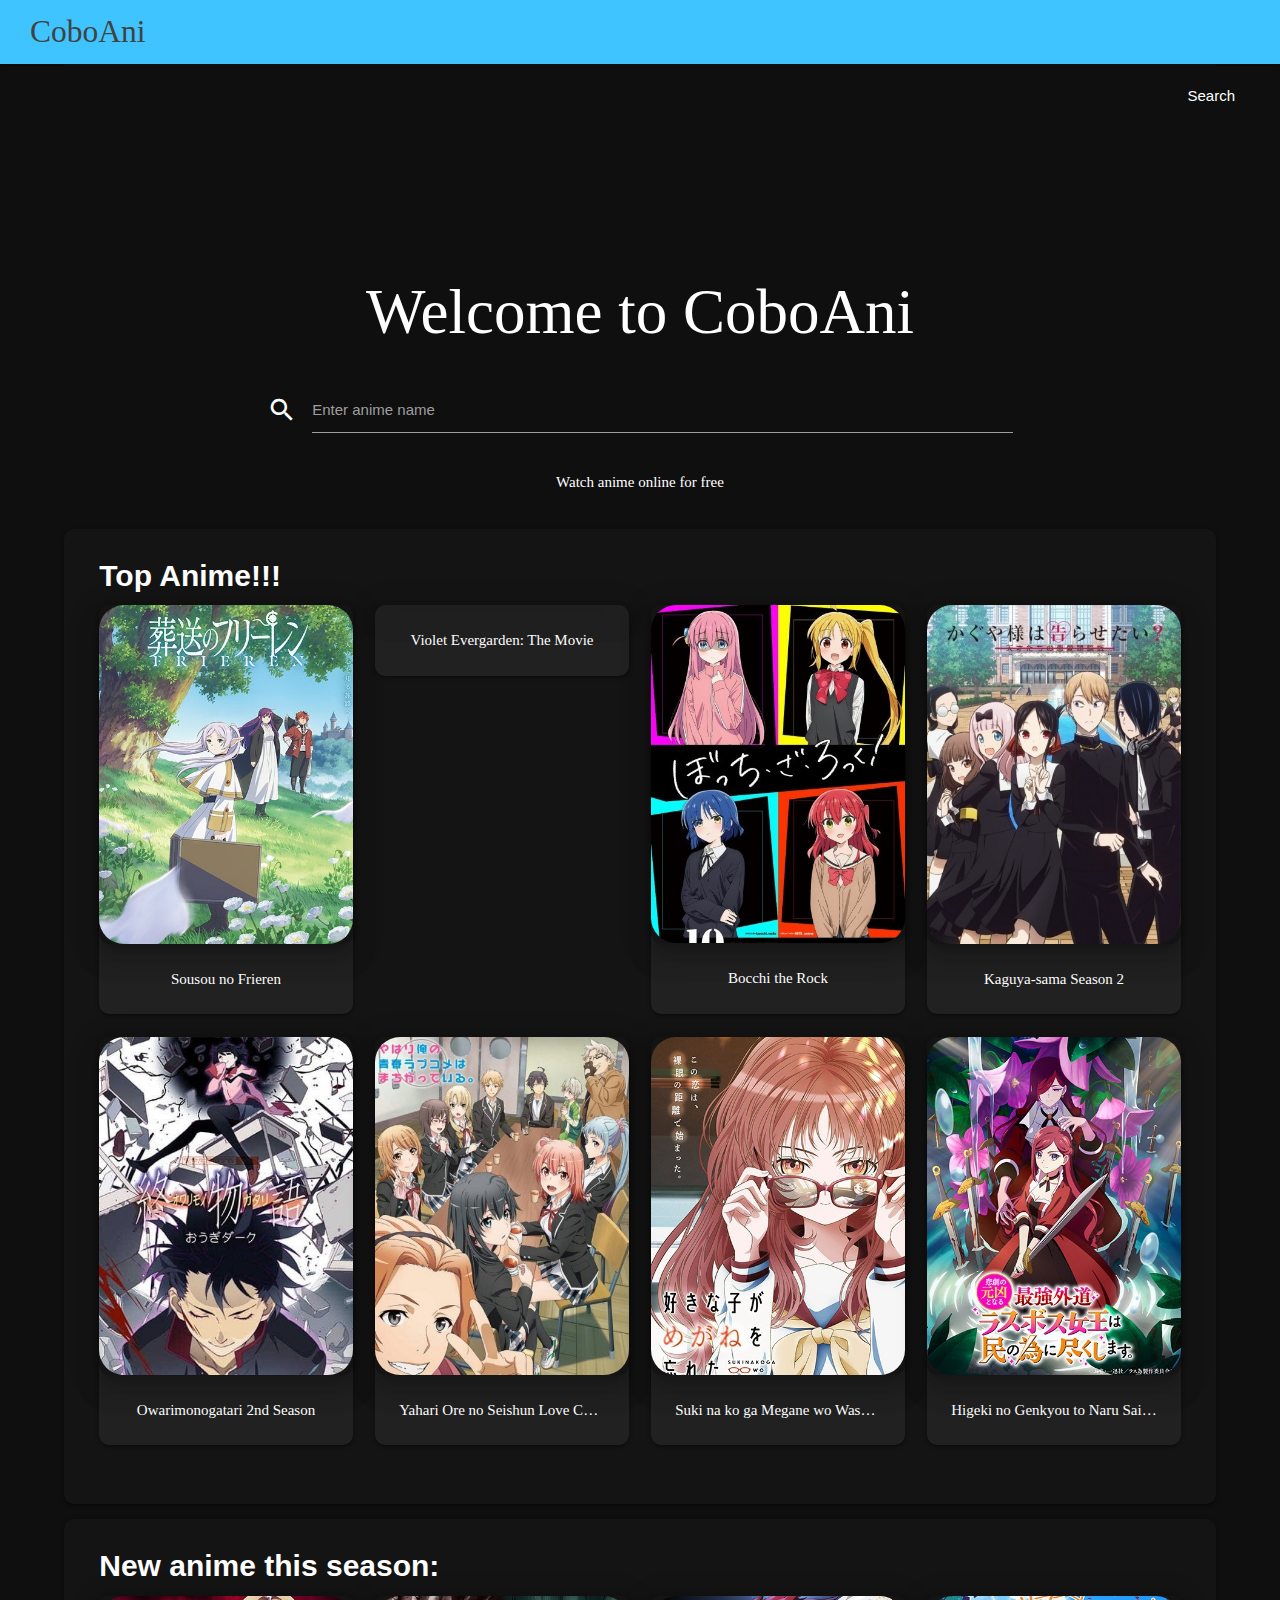
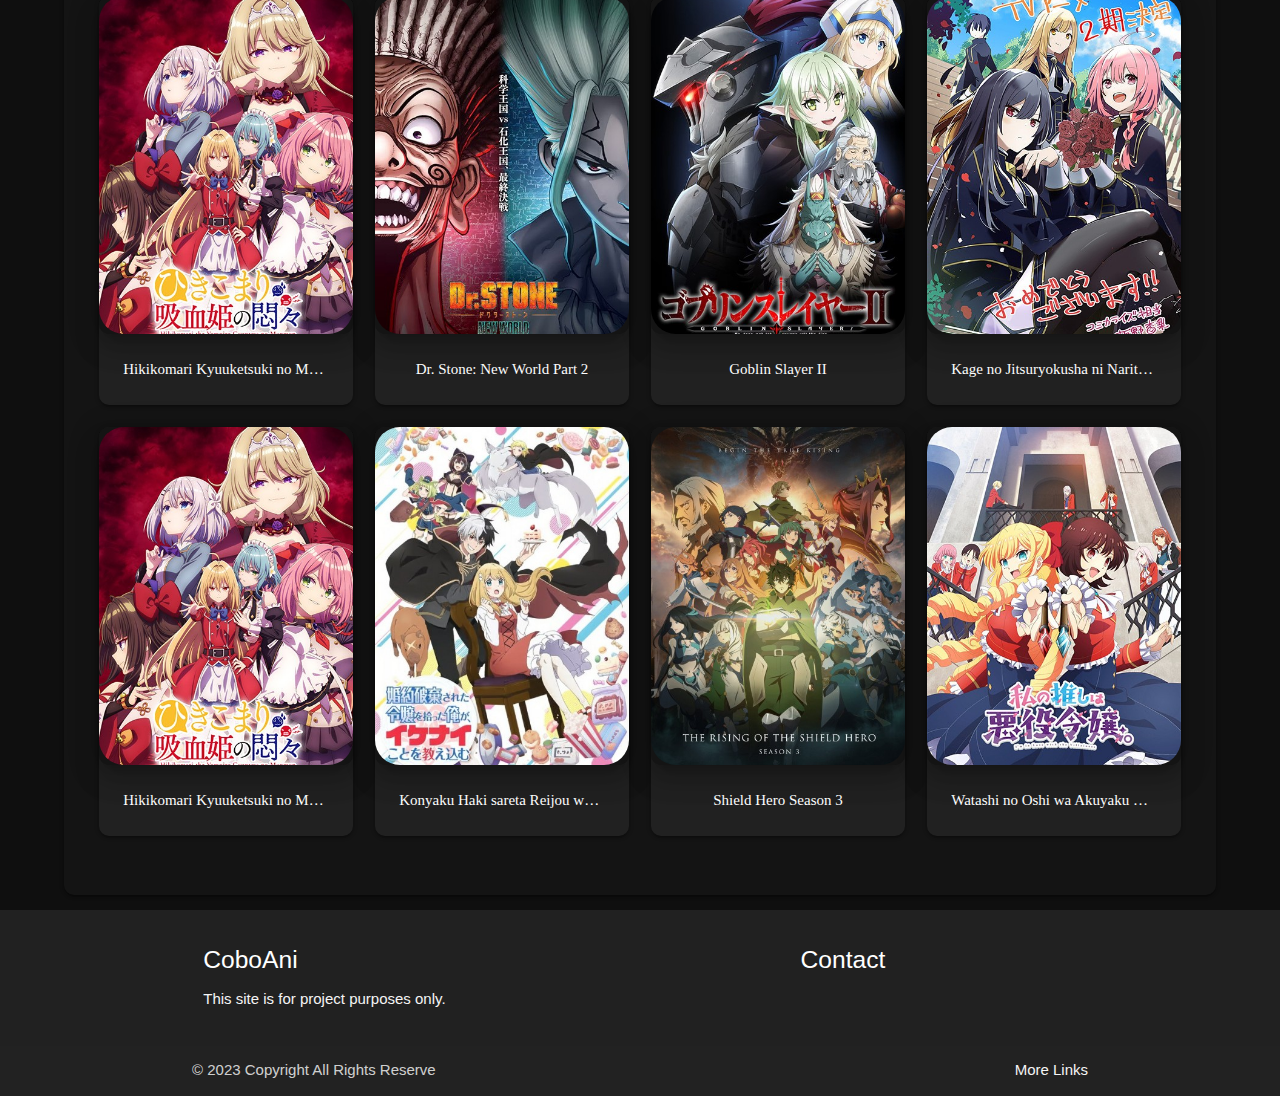
==== index.html @ 5bb8b417 "First Commit" ====
<!DOCTYPE html>
    <html lang="en">
    <head>
        <meta charset="UTF-8">
        <meta name="viewport" content="width=device-width, initial-scale=1.0">
        <title>Home | CoboAni</title>

        <!-- Compiled and minified CSS -->
        <link rel="stylesheet" href="https://cdnjs.cloudflare.com/ajax/libs/materialize/1.0.0/css/materialize.min.css">

        <!-- FontAwesome CDN -->
        <script src="https://kit.fontawesome.com/a915fee848.js" crossorigin="anonymous"></script>

        <!-- MaterializeCSS icons -->
        <link href="https://fonts.googleapis.com/icon?family=Material+Icons" rel="stylesheet">

        <!-- Custom External CSS -->
        <link rel="stylesheet" href="style.css">

    </head>
    <body>
        <nav class="light-blue accent-2">
            <div class="nav-wrapper light-blue accent-2">
                <a href="index.html" class="brand-logo grey-text text-darken-3" style="font-family: cursive;">CoboAni</a>
                <ul class="right">
                    <li>
                        <a href="search.html">
                            <i class="fa-solid fa-magnifying-glass" style="margin-right: 5px;"></i>Search
                        </a>
                    </li>
                </ul>
            </div>
        </nav>
        
        <div class="container main-container">
            <!-- Home search section -->
            <div class="row">
                <div class="col s12">
                    <h1 class="white-text center font padding">Welcome to CoboAni</h1>
                </div>

                <div class="col s8 offset-s2">
                    <form>
                        <div class="input-field">
                            <i class="material-icons prefix white-text">search</i>
                            <input type="text" id="searchBar" class="white-text">
                            <label for="searchBar">Enter anime name</label>
                        </div>
                    </form>
                </div>
                
                <div class="col s12 center font">
                    <p class="white-text font">Watch anime online for free</p>
                </div>
            </div>

            <!-- Top anime section -->
            <div class="card-panel white-text">
                <div class="row">
                    <div class="card-content col s12">
                        <span class="sect-title">
                            Top Anime!!!
                        </span>
                    </div>

                    <div class="section col s6 m3">
                        <div class="card grey darken-4">
                            <div class="card-image responsive-img z-depth-4">
                                <a href="watch-anime.html">
                                    <img src="images/Sousou-no-Frieren.jpg" alt="" style="border-radius: 25px;">
                                </a>
                            </div>
                            <div class="card-content center">
                                <span class="font truncate">
                                    Sousou no Frieren
                                </span>
                            </div>
                        </div>
                    </div>

                    <div class="section col s6 m3">
                        <div class="card grey darken-4">
                            <div class="card-image responsive-img z-depth-4">
                                <a href="watch-anime.html">
                                    <img src="images/Violet-Evergarden-the-Movie.jpg" alt="" style="border-radius: 25px;">
                                </a>
                            </div>
                            <div class="card-content center">
                                <span class="font truncate">
                                    Violet Evergarden: The Movie
                                </span>
                            </div>
                        </div>
                    </div>

                    <div class="section col s6 m3">
                        <div class="card grey darken-4">
                            <div class="card-image responsive-img z-depth-4">
                                <a href="watch-anime.html">
                                    <img src="images/Bocchi-the-rock.jpg" alt="" style="border-radius: 25px;">
                                </a>
                            </div>
                            <div class="card-content center">
                                <span class="font truncate">
                                    Bocchi the Rock
                                </span>
                            </div>
                        </div>
                    </div>

                    <div class="section col s6 m3">
                        <div class="card grey darken-4">
                            <div class="card-image responsive-img z-depth-4">
                                <a href="watch-anime.html">
                                    <img src="images/Kaguya-sama-season-2.jpg" alt="" style="border-radius: 25px;">
                                </a>
                            </div>
                            <div class="card-content center">
                                <span class="font truncate">
                                    Kaguya-sama Season 2
                                </span>
                            </div>
                        </div>
                    </div>

                    <div class="section col s6 m3">
                        <div class="card grey darken-4">
                            <div class="card-image responsive-img z-depth-4">
                                <a href="watch-anime.html">
                                    <img src="images/Owarimonogatari-2nd-season.jpg" alt="" style="border-radius: 25px;">
                                </a>
                            </div>
                            <div class="card-content center">
                                <span class="font truncate">
                                    Owarimonogatari 2nd Season
                                </span>
                            </div>
                        </div>
                    </div>

                    <div class="section col s6 m3">
                        <div class="card grey darken-4">
                            <div class="card-image responsive-img z-depth-4">
                                <a href="watch-anime.html">
                                    <img src="images/Yahari-ore.jpg" alt="" style="border-radius: 25px;">
                                </a>
                            </div>
                            <div class="card-content center">
                                <span class="font truncate">
                                    Yahari Ore no Seishun Love Comedy wa Machigatteiru. Kan
                                </span>
                            </div>
                        </div>
                    </div>

                    <div class="section col s6 m3">
                        <div class="card grey darken-4">
                            <div class="card-image responsive-img z-depth-4">
                                <a href="watch-anime.html">
                                    <img src="images/Suki-na-ko.jpg" alt="" style="border-radius: 25px;">
                                </a>
                            </div>
                            <div class="card-content">
                                <span class="font truncate">
                                    Suki na ko ga Megane wo Wasureta
                                </span>
                            </div>
                        </div>
                    </div>

                    <div class="section col s6 m3">
                        <div class="card grey darken-4">
                            <div class="card-image responsive-img z-depth-4">
                                <a href="watch-anime.html">
                                    <img src="images/Heretical-villainess.jpg" alt="" style="border-radius: 25px;">
                                </a>
                            </div>
                            <div class="card-content center">
                                <span class="font truncate">
                                    Higeki no Genkyou to Naru Saikyou Gedou Last Boss Joou wa Tami no Tame ni Tsukushimasu
                                </span>
                            </div>
                        </div>
                    </div>

                </div>
            </div> 

            <div class="card-panel white-text">
                <div class="row">
                    <div class="col s12">
                        <div class="card-content">
                            <span class="sect-title">
                                New anime this season:
                            </span>
                        </div>
                    </div>

                    <div class="section col s6 m3">
                        <div class="card grey darken-4">
                            <div class="card-image responsive-img z-depth-4">
                                <a href="watch-anime.html">
                                    <img src="images/Hikikomari-Kyuuketsuki-no-Monmon.jpg" alt="" style="border-radius: 25px;">
                                </a>
                            </div>
                            <div class="card-content">
                                <span class="center font truncate">
                                    Hikikomari Kyuuketsuki no Monmon
                                </span>
                            </div>
                        </div>
                    </div>

                    <div class="section col s6 m3">
                        <div class="card grey darken-4">
                            <div class="card-image responsive-img z-depth-4">
                                <a href="watch-anime.html">
                                    <img src="images/Dr-Stone-New-World-Part-2.jpg" alt="" style="border-radius: 25px;">
                                </a>
                            </div>
                            <div class="card-content">
                                <span class="center font truncate">
                                    Dr. Stone: New World Part 2
                                </span>
                            </div>
                        </div>
                    </div>

                    <div class="section col s6 m3">
                        <div class="card grey darken-4">
                            <div class="card-image responsive-img z-depth-4">
                                <a href="watch-anime.html">
                                    <img src="images/Goblin-Slayer-II.jpg" alt="" style="border-radius: 25px;">
                                </a>
                            </div>
                            <div class="card-content">
                                <span class="center font truncate">
                                    Goblin Slayer II
                                </span>
                            </div>
                        </div>
                    </div>

                    <div class="section col s6 m3">
                        <div class="card grey darken-4">
                            <div class="card-image responsive-img z-depth-4">
                                <a href="watch-anime.html">
                                    <img src="images/Kage-no-Jitsuryokusha-ni-Naritakute!-2nd-Season.jpg" alt="" style="border-radius: 25px;">
                                </a>
                            </div>
                            <div class="card-content">
                                <span class="center font truncate">
                                    Kage no Jitsuryokusha ni Naritakute! 2nd Season
                                </span>
                            </div>
                        </div>
                    </div>

                    <div class="section col s6 m3">
                        <div class="card grey darken-4">
                            <div class="card-image responsive-img z-depth-4">
                                <a href="watch-anime.html">
                                    <img src="images/Hikikomari-Kyuuketsuki-no-Monmon.jpg" alt="" style="border-radius: 25px;">
                                </a>
                            </div>
                            <div class="card-content">
                                <span class="center font truncate">
                                    Hikikomari Kyuuketsuki no Monmon
                                </span>
                            </div>
                        </div>
                    </div>

                    <div class="section col s6 m3">
                        <div class="card grey darken-4">
                            <div class="card-image responsive-img z-depth-4">
                                <a href="watch-anime.html">
                                    <img src="images/Konyaku-Haki-sareta-Reijou-wo-Hirotta-Ore-ga-Ikenai-Koto-wo-Oshiekomu.jpg" alt="" style="border-radius: 25px;">
                                </a>
                            </div>
                            <div class="card-content">
                                <span class="center font truncate">
                                    Konyaku Haki sareta Reijou wo Hirotta Ore ga, Ikenai Koto wo Oshiekomu
                                </span>
                            </div>
                        </div>
                    </div>

                    <div class="section col s6 m3">
                        <div class="card grey darken-4">
                            <div class="card-image responsive-img z-depth-4">
                                <a href="watch-anime.html">
                                    <img src="images/Shield-hero-season-3.jpg" alt="" style="border-radius: 25px;">
                                </a>
                            </div>
                            <div class="card-content">
                                <span class="center font truncate">
                                    Shield Hero Season 3
                                </span>
                            </div>
                        </div>
                    </div>

                    <div class="section col s6 m3">
                        <div class="card grey darken-4">
                            <div class="card-image responsive-img z-depth-4">
                                <a href="watch-anime.html">
                                    <img src="images/Watashi-no-Oshi-wa-Akuyaku-Reijou..jpg" alt="" style="border-radius: 25px;">
                                </a>
                            </div>
                            <div class="card-content">
                                <span class="center font truncate">
                                    Watashi no Oshi wa Akuyaku Reijou
                                </span>
                            </div>
                        </div>
                    </div>


                </div>
            </div>

        </div>

        <footer class="page-footer grey darken-4">
            <div class="container">
                <div class="row">
                    <div class="col l6 s12">
                        <h5 class="white-text">CoboAni</h5>
                        <p class="grey-text text-lighten-4">This site is for project purposes only.</p>
                    </div>
                <div class="col l4 offset-l2 s12">
                    <h5 class="white-text">Contact</h5>
                    <ul>
                        <li><a class="grey-text text-lighten-3" href="https://twitter.com/" target="_blank"><i class="fa-brands fa-twitter"></i></a></li>
                        <li><a class="grey-text text-lighten-3" href="https://github.com/john4723"><i class="fa-brands fa-github"></i></a></li>
                        <li><a class="grey-text text-lighten-3" href="#"><i class="fa-brands fa-discord"></i></a></li>
                    </ul>
                </div>
                </div>
            </div>
            <div class="footer-copyright">
                <div class="container">
                    © 2023 Copyright All Rights Reserve
                    <a class="grey-text text-lighten-4 right" href="#!">More Links</a>
                </div>
            </div>
        </footer>

        <!-- JQuery CDN -->
        <script src="https://code.jquery.com/jquery-3.7.1.min.js" integrity="sha256-/JqT3SQfawRcv/BIHPThkBvs0OEvtFFmqPF/lYI/Cxo=" crossorigin="anonymous"></script>

        <!-- Compiled and minified JavaScript -->
        <script src="https://cdnjs.cloudflare.com/ajax/libs/materialize/1.0.0/js/materialize.min.js"></script>
        
    </body>
</html>
---- style.css ----
body{
    background-color: rgb(15, 15, 15);
}

.main-container{
    background-color: rgb(15, 15, 15);
    width: 90%;
}

.card, .card-panel, .card-image{
    background-color: rgb(20, 20, 20);
    border-radius: 10px;
}

.nav-wrapper{
    margin-left: 30px;
    margin-right: 30px;
}

.padding{
    margin-top: 150px;
}

.font{
    font-family: Roboto;
}

.bold{
    font-weight: 700;
}

.sect-title{
    font-weight: bold;
    font-size: 30px;
}

.font15{
    font-size: 15px;
}

.border{
    border-bottom: 1px solid;
    border-top: 1px solid;
}

table.striped>tbody>tr:nth-child(odd) {
    background-color: rgba(27, 27, 27, 0.925);
}

table.striped>tbody>tr:nth-child(even) {
    background-color: rgba(66, 66, 66, 0.925);
}

.anime-title{
    font-size: 30px;
    font-weight: 400;
}
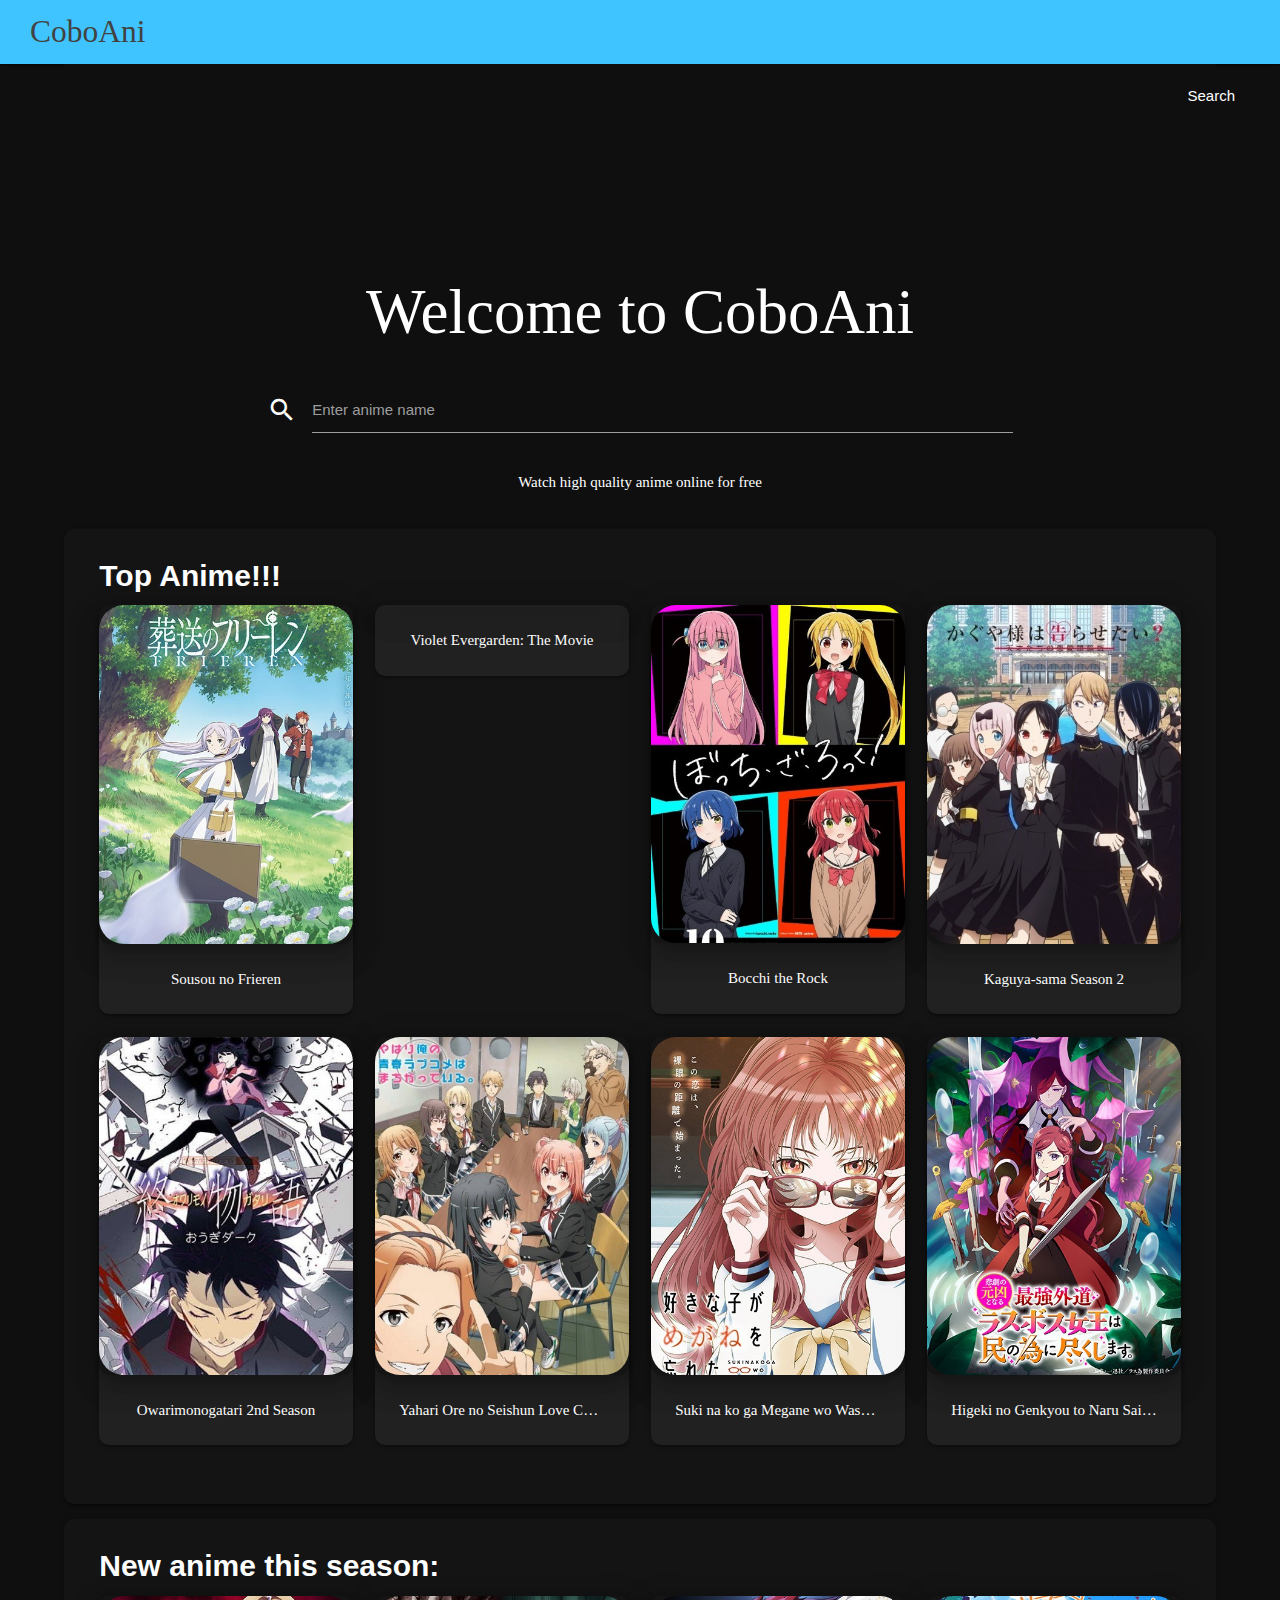
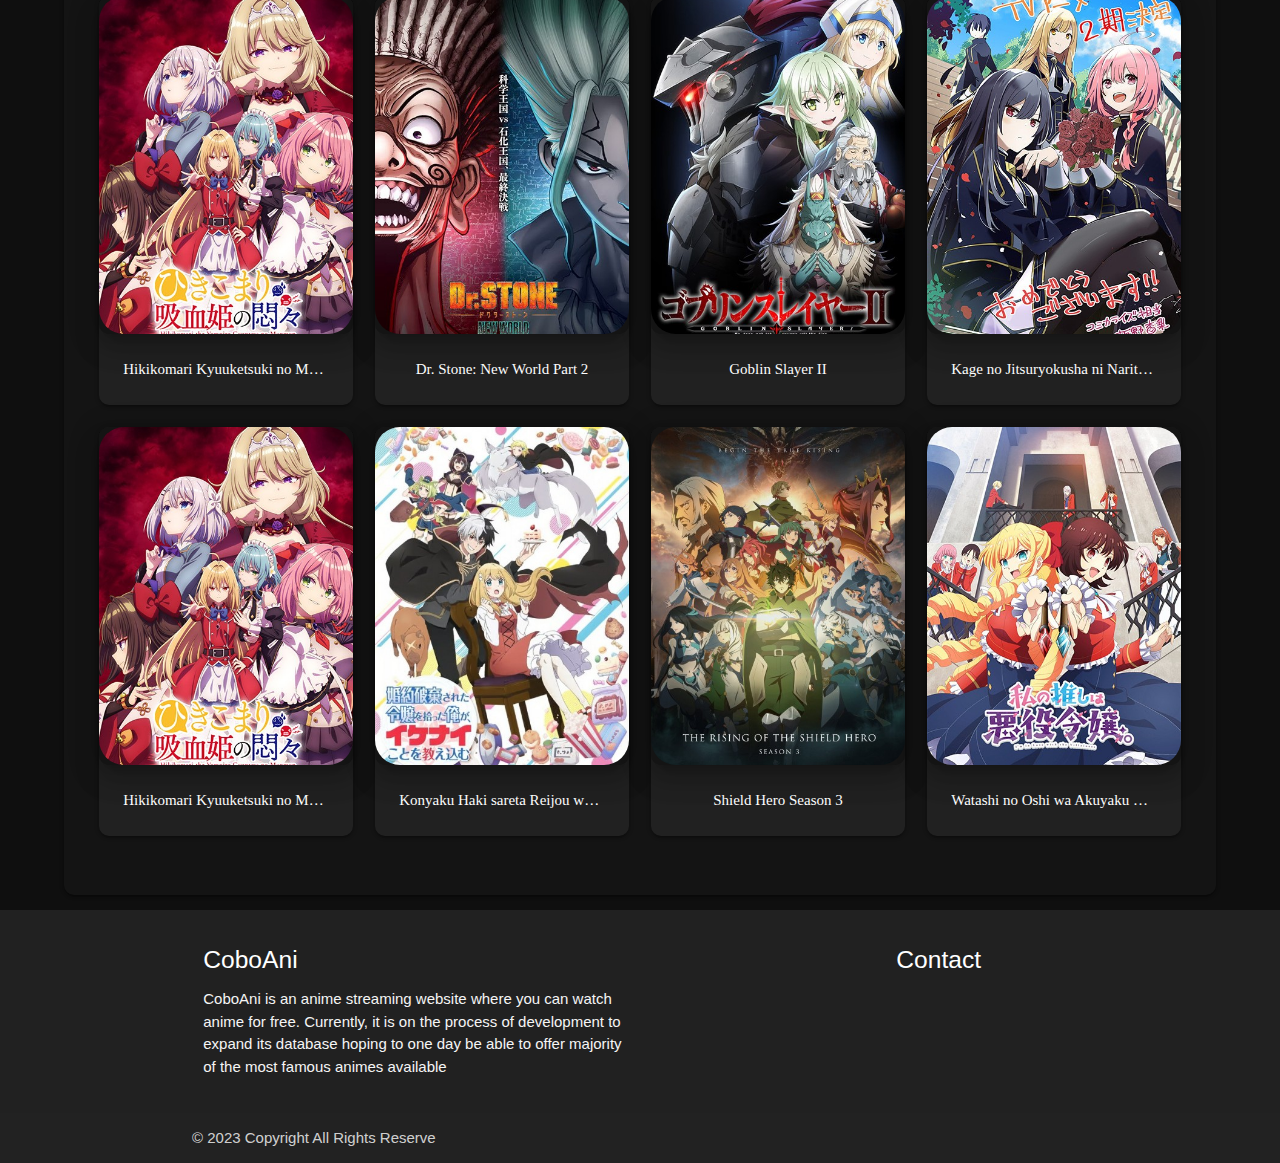
==== commit b051b917: "Second Commit" ====
--- a/index.html
+++ b/index.html
@@ -50,7 +50,7 @@
                 </div>
                 
                 <div class="col s12 center font">
-                    <p class="white-text font">Watch anime online for free</p>
+                    <p class="white-text font">Watch high quality anime online for free</p>
                 </div>
             </div>
 
@@ -327,14 +327,16 @@
                 <div class="row">
                     <div class="col l6 s12">
                         <h5 class="white-text">CoboAni</h5>
-                        <p class="grey-text text-lighten-4">This site is for project purposes only.</p>
+                        <p class="grey-text text-lighten-4">CoboAni is an anime streaming website where you can watch anime for free.
+                            Currently, it is on the process of development to expand its database 
+                            hoping to one day be able to offer majority of the most famous animes available</p>
                     </div>
                 <div class="col l4 offset-l2 s12">
-                    <h5 class="white-text">Contact</h5>
-                    <ul>
-                        <li><a class="grey-text text-lighten-3" href="https://twitter.com/" target="_blank"><i class="fa-brands fa-twitter"></i></a></li>
-                        <li><a class="grey-text text-lighten-3" href="https://github.com/john4723"><i class="fa-brands fa-github"></i></a></li>
-                        <li><a class="grey-text text-lighten-3" href="#"><i class="fa-brands fa-discord"></i></a></li>
+                    <h5 class="white-text center">Contact</h5>
+                    <ul class="center">
+                        <li><a class="grey-text text-lighten-3" href="https://twitter.com/" target="_blank"><i class="fa-brands fa-twitter small"></i></a></li> <br>
+                        <li><a class="grey-text text-lighten-3" href="https://github.com/john4723" target="_blank"><i class="fa-brands fa-github small"></i></a></li> <br>
+                        <li><a class="grey-text text-lighten-3" href="#"><i class="fa-brands fa-discord small"></i></a></li>
                     </ul>
                 </div>
                 </div>
@@ -342,7 +344,6 @@
             <div class="footer-copyright">
                 <div class="container">
                     © 2023 Copyright All Rights Reserve
-                    <a class="grey-text text-lighten-4 right" href="#!">More Links</a>
                 </div>
             </div>
         </footer>
